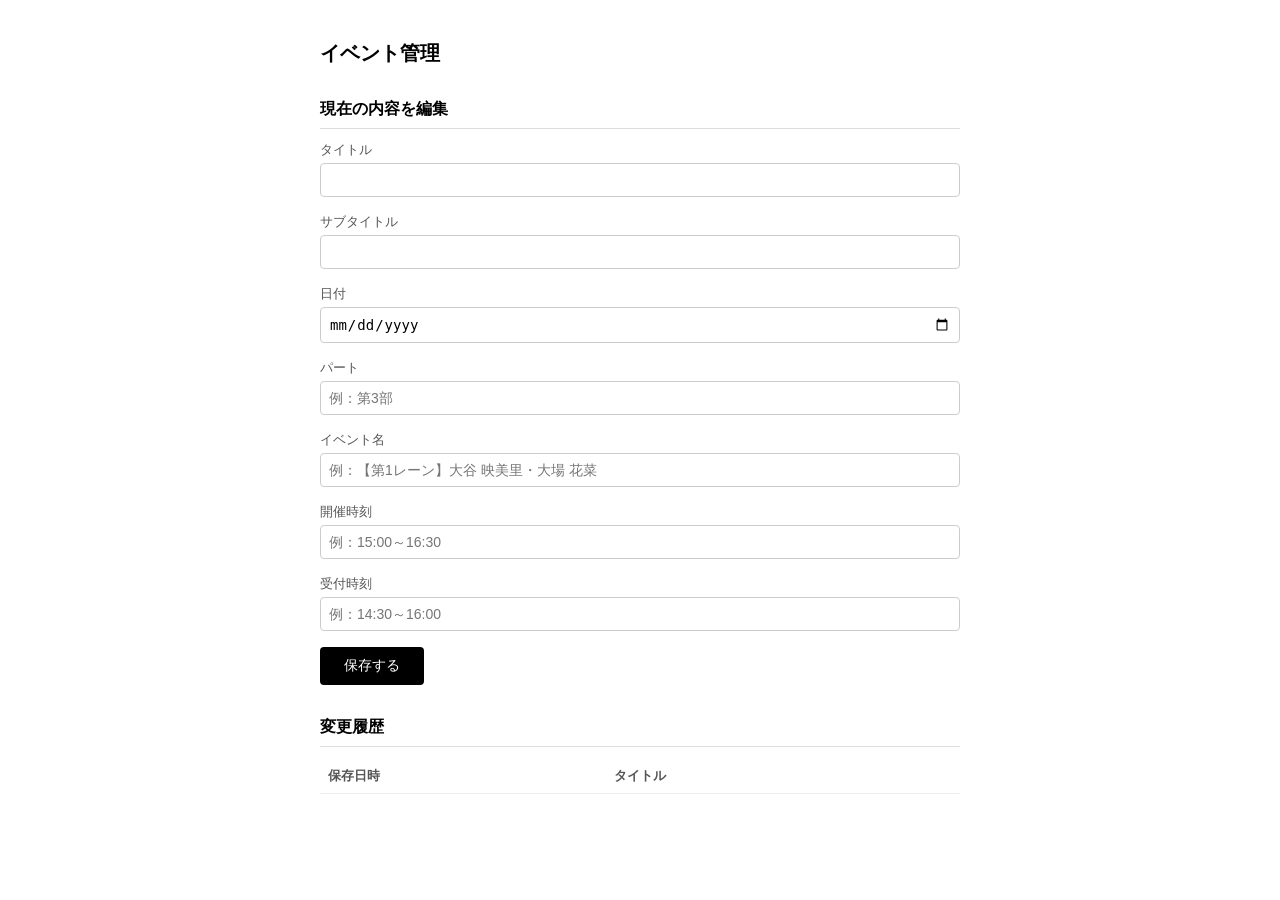
==== admin.html @ c64de084 "DB接続追加" ====
<!DOCTYPE html>
<html lang="ja">
  <head>
    <title>イベント管理</title>
    <meta charset="utf-8">
    <meta name="viewport" content="width=device-width, initial-scale=1.0">
    <style>
      body { font-family: sans-serif; max-width: 640px; margin: 40px auto; padding: 0 16px; }
      h1 { font-size: 20px; margin-bottom: 24px; }
      h2 { font-size: 16px; margin: 32px 0 12px; border-bottom: 1px solid #ddd; padding-bottom: 8px; }
      label { display: block; font-size: 13px; color: #555; margin-bottom: 4px; }
      input { width: 100%; box-sizing: border-box; padding: 8px; font-size: 14px; border: 1px solid #ccc; border-radius: 4px; margin-bottom: 16px; }
      button { padding: 10px 24px; background: #000; color: #fff; border: none; border-radius: 4px; cursor: pointer; font-size: 14px; }
      button:hover { background: #333; }
      #message { margin-top: 12px; font-size: 14px; color: green; }
      table { width: 100%; border-collapse: collapse; font-size: 13px; }
      th, td { text-align: left; padding: 8px; border-bottom: 1px solid #eee; }
      th { color: #555; }
      .load-btn { background: #666; padding: 6px 12px; font-size: 12px; }
    </style>
  </head>
  <body>
    <h1>イベント管理</h1>

    <h2>現在の内容を編集</h2>
    <form id="eventForm">
      <label>タイトル</label>
      <input type="text" id="title" required>

      <label>サブタイトル</label>
      <input type="text" id="subtitle">

      <label>日付</label>
      <input type="date" id="event_date" required>

      <label>パート</label>
      <input type="text" id="part" placeholder="例：第3部">

      <label>イベント名</label>
      <input type="text" id="name" placeholder="例：【第1レーン】大谷 映美里・大場 花菜">

      <label>開催時刻</label>
      <input type="text" id="start_time" placeholder="例：15:00～16:30">

      <label>受付時刻</label>
      <input type="text" id="reception_start" placeholder="例：14:30～16:00">

      <button type="submit">保存する</button>
      <div id="message"></div>
    </form>

    <h2>変更履歴</h2>
    <table id="historyTable">
      <thead>
        <tr>
          <th>保存日時</th>
          <th>タイトル</th>
          <th></th>
        </tr>
      </thead>
      <tbody id="historyBody"></tbody>
    </table>

    <script>
      async function loadCurrent() {
        try {
          const res = await fetch("/api/events");
          if (!res.ok) return;
          const event = await res.json();
          fillForm(event);
        } catch (e) {
          console.error(e);
        }
      }

      function fillForm(event) {
        document.getElementById("title").value = event.title || "";
        document.getElementById("subtitle").value = event.subtitle || "";
        document.getElementById("event_date").value = event.event_date ? event.event_date.slice(0, 10) : "";
        document.getElementById("part").value = event.part || "";
        document.getElementById("name").value = event.name || "";
        document.getElementById("start_time").value = event.start_time || "";
        document.getElementById("reception_start").value = event.reception_start || "";
      }

      async function loadHistory() {
        try {
          const res = await fetch("/api/events/history");
          const events = await res.json();
          const tbody = document.getElementById("historyBody");
          tbody.innerHTML = "";
          events.forEach((event) => {
            const tr = document.createElement("tr");
            const date = new Date(event.created_at).toLocaleString("ja-JP");
            tr.innerHTML = `
              <td>${date}</td>
              <td>${event.title}</td>
              <td><button class="load-btn" onclick='fillForm(${JSON.stringify(event)})'>読み込む</button></td>
            `;
            tbody.appendChild(tr);
          });
        } catch (e) {
          console.error(e);
        }
      }

      document.getElementById("eventForm").addEventListener("submit", async (e) => {
        e.preventDefault();
        const body = {
          title: document.getElementById("title").value,
          subtitle: document.getElementById("subtitle").value,
          event_date: document.getElementById("event_date").value,
          part: document.getElementById("part").value,
          name: document.getElementById("name").value,
          start_time: document.getElementById("start_time").value,
          reception_start: document.getElementById("reception_start").value,
        };

        try {
          const res = await fetch("/api/events", {
            method: "POST",
            headers: { "Content-Type": "application/json" },
            body: JSON.stringify(body),
          });
          if (res.ok) {
            document.getElementById("message").textContent = "保存しました";
            setTimeout(() => document.getElementById("message").textContent = "", 3000);
            loadHistory();
          }
        } catch (e) {
          console.error(e);
        }
      });

      loadCurrent();
      loadHistory();
    </script>
  </body>
</html>
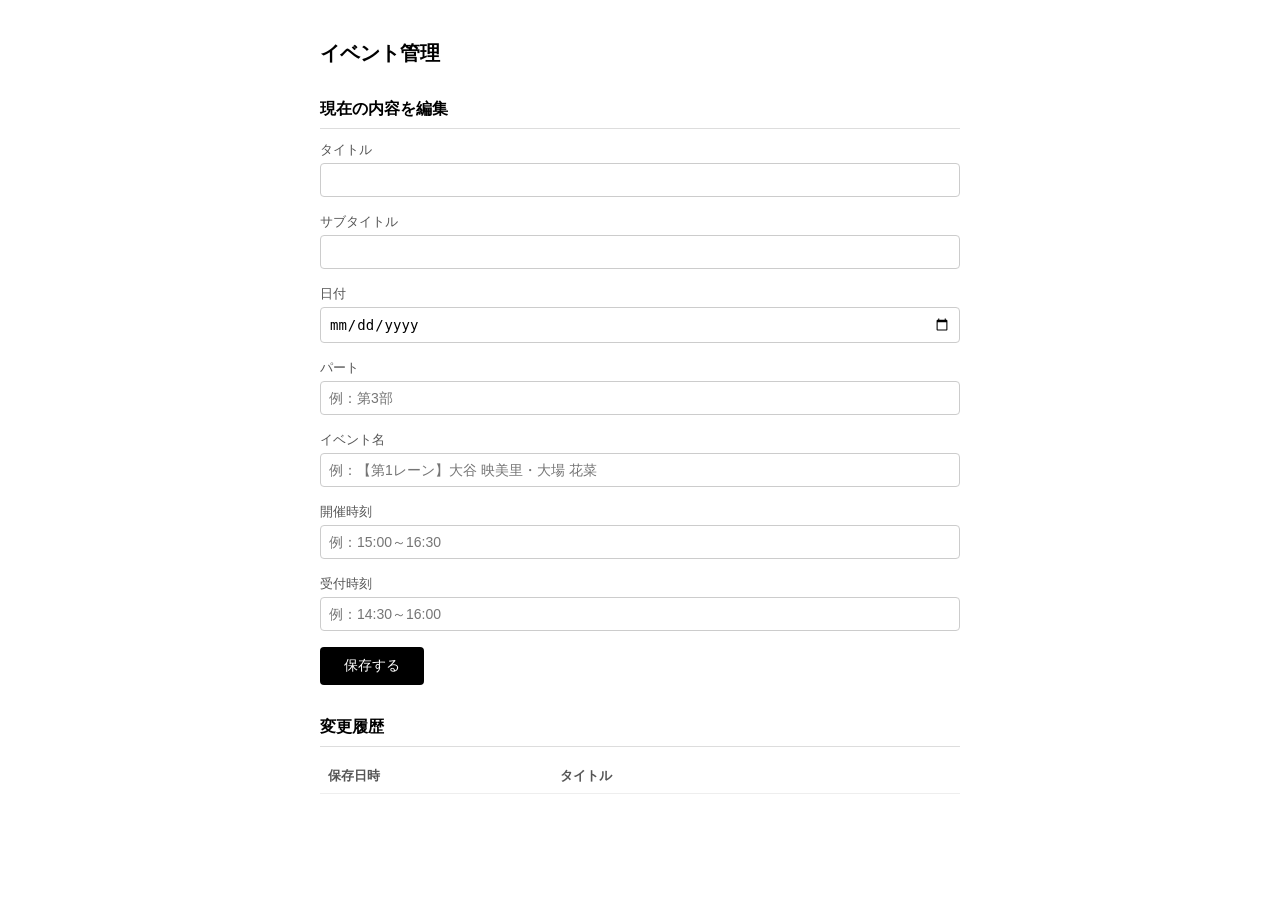
==== commit 5241d240: "削除と表示機能追加" ====
--- a/admin.html
+++ b/admin.html
@@ -17,6 +17,9 @@
       th, td { text-align: left; padding: 8px; border-bottom: 1px solid #eee; }
       th { color: #555; }
       .load-btn { background: #666; padding: 6px 12px; font-size: 12px; }
+      .preview-btn { background: #2563eb; padding: 6px 12px; font-size: 12px; }
+      .delete-btn { background: #dc2626; padding: 6px 10px; font-size: 12px; line-height: 1; }
+      .action-btns { display: flex; gap: 4px; }
     </style>
   </head>
   <body>
@@ -55,7 +58,7 @@
         <tr>
           <th>保存日時</th>
           <th>タイトル</th>
-          <th></th>
+          <th style="width: 160px;"></th>
         </tr>
       </thead>
       <tbody id="historyBody"></tbody>
@@ -83,6 +86,12 @@
         document.getElementById("reception_start").value = event.reception_start || "";
       }
 
+      async function deleteEvent(id) {
+        if (!confirm("この履歴を削除しますか？")) return;
+        await fetch(`/api/events/${id}`, { method: "DELETE" });
+        loadHistory();
+      }
+
       async function loadHistory() {
         try {
           const res = await fetch("/api/events/history");
@@ -92,10 +101,21 @@
           events.forEach((event) => {
             const tr = document.createElement("tr");
             const date = new Date(event.created_at).toLocaleString("ja-JP");
+            const eventJson = JSON.stringify(event).replace(/'/g, "&#39;");
             tr.innerHTML = `
               <td>${date}</td>
               <td>${event.title}</td>
-              <td><button class="load-btn" onclick='fillForm(${JSON.stringify(event)})'>読み込む</button></td>
+              <td>
+                <div class="action-btns">
+                  <button class="load-btn" onclick='fillForm(${eventJson})'>読み込む</button>
+                  <button class="preview-btn" onclick="window.open('/?id=${event.id}', '_blank')">ページ表示</button>
+                  <button class="delete-btn" onclick="deleteEvent(${event.id})" title="削除">
+                    <svg xmlns="http://www.w3.org/2000/svg" width="14" height="14" viewBox="0 0 24 24" fill="none" stroke="currentColor" stroke-width="2" stroke-linecap="round" stroke-linejoin="round">
+                      <polyline points="3 6 5 6 21 6"/><path d="M19 6l-1 14H6L5 6"/><path d="M10 11v6"/><path d="M14 11v6"/><path d="M9 6V4h6v2"/>
+                    </svg>
+                  </button>
+                </div>
+              </td>
             `;
             tbody.appendChild(tr);
           });
